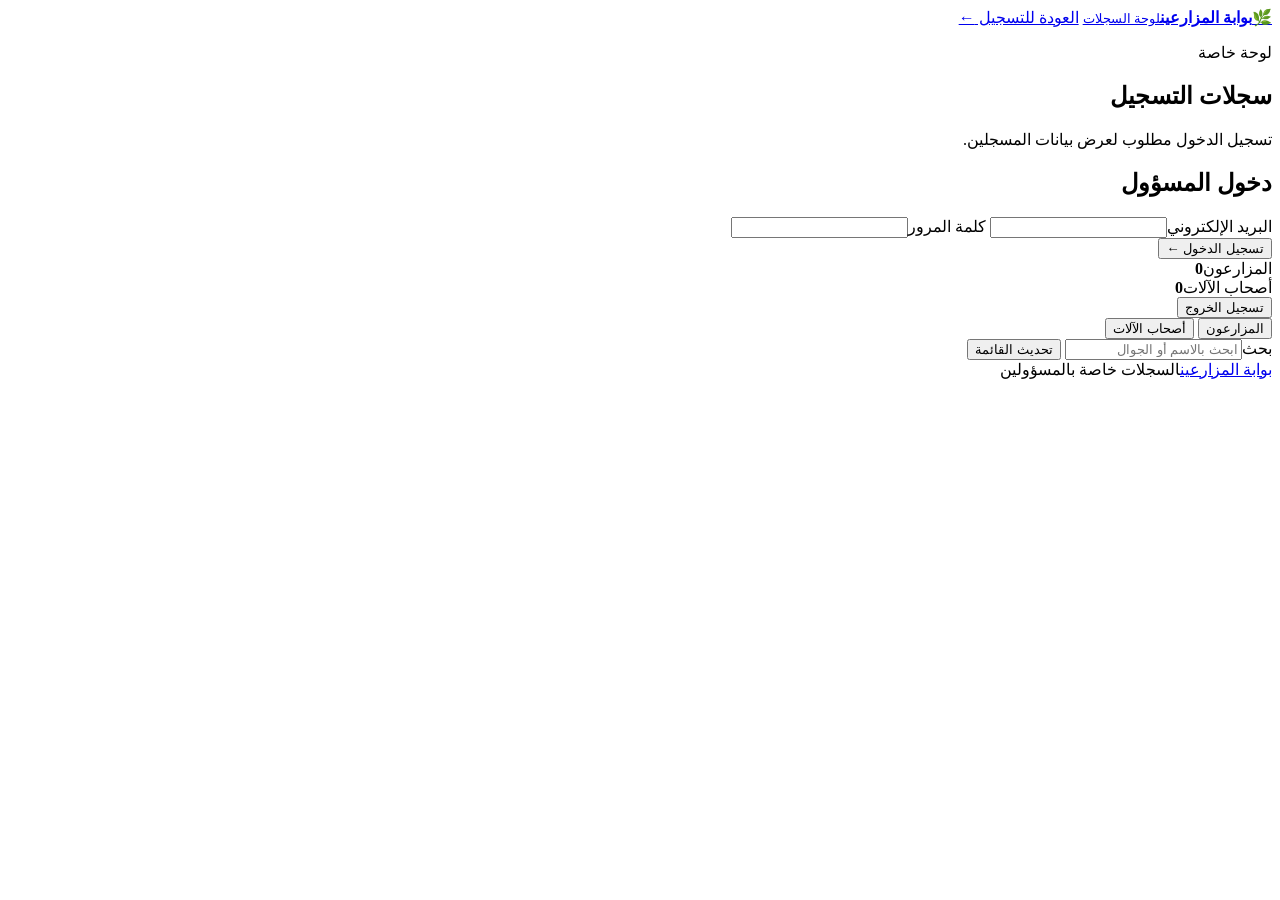
==== admin.html @ 2a0c69fd "Add private records dashboard" ====
<!doctype html>
<html lang="ar" dir="rtl">
<head>
  <meta charset="utf-8">
  <meta name="viewport" content="width=device-width, initial-scale=1">
  <meta name="theme-color" content="#173d2d">
  <meta name="robots" content="noindex,nofollow">
  <title>السجلات — بوابة المزارعين</title>
  <link rel="stylesheet" href="styles.css">
  <script src="config.js"></script>
  <script type="module" src="admin.js"></script>
</head>
<body>
  <header class="site-header">
    <a class="brand" href="./"><span class="brand-mark">🌿</span><span><strong>بوابة المزارعين</strong><small>لوحة السجلات</small></span></a>
    <a class="header-link" href="./">العودة للتسجيل <span aria-hidden="true">←</span></a>
  </header>
  <main class="page-shell admin-shell">
    <section class="admin-heading"><div><p class="eyebrow">لوحة خاصة</p><h1>سجلات التسجيل</h1><p class="muted">تسجيل الدخول مطلوب لعرض بيانات المسجلين.</p></div></section>
    <section class="form-card auth-card" id="login-card">
      <div class="form-body">
        <h2>دخول المسؤول</h2>
        <form id="login-form">
          <div class="field-grid">
            <label class="field"><span>البريد الإلكتروني</span><input name="email" type="email" autocomplete="username" required></label>
            <label class="field"><span>كلمة المرور</span><input name="password" type="password" autocomplete="current-password" required></label>
          </div>
          <button class="submit-button" type="submit">تسجيل الدخول <span aria-hidden="true">←</span></button>
          <div id="login-status" class="status" role="status" aria-live="polite"></div>
        </form>
      </div>
    </section>
    <section class="dashboard hidden" id="records-dashboard">
      <div class="dashboard-top">
        <div class="stats">
          <article class="stat-card"><span>المزارعون</span><strong id="farmer-count">0</strong></article>
          <article class="stat-card"><span>أصحاب الآلات</span><strong id="machine-count">0</strong></article>
        </div>
        <button class="button-quiet" id="sign-out" type="button">تسجيل الخروج</button>
      </div>
      <div class="form-card records-card">
        <div class="tabs" role="tablist" aria-label="نوع السجلات">
          <button class="tab active" type="button" data-record-tab="farmers">المزارعون</button>
          <button class="tab" type="button" data-record-tab="machines">أصحاب الآلات</button>
        </div>
        <div class="records-toolbar">
          <label class="search-box"><span class="sr-only">بحث</span><input id="record-search" type="search" placeholder="ابحث بالاسم أو الجوال"></label>
          <button id="refresh-records" class="button-quiet" type="button">تحديث القائمة</button>
        </div>
        <div class="table-wrap">
          <table><thead id="table-head"></thead><tbody id="table-body"></tbody></table>
        </div>
        <div id="records-status" class="status" role="status" aria-live="polite"></div>
      </div>
    </section>
    <footer class="site-footer"><a href="./">بوابة المزارعين</a><span>السجلات خاصة بالمسؤولين</span></footer>
  </main>
</body>
</html>
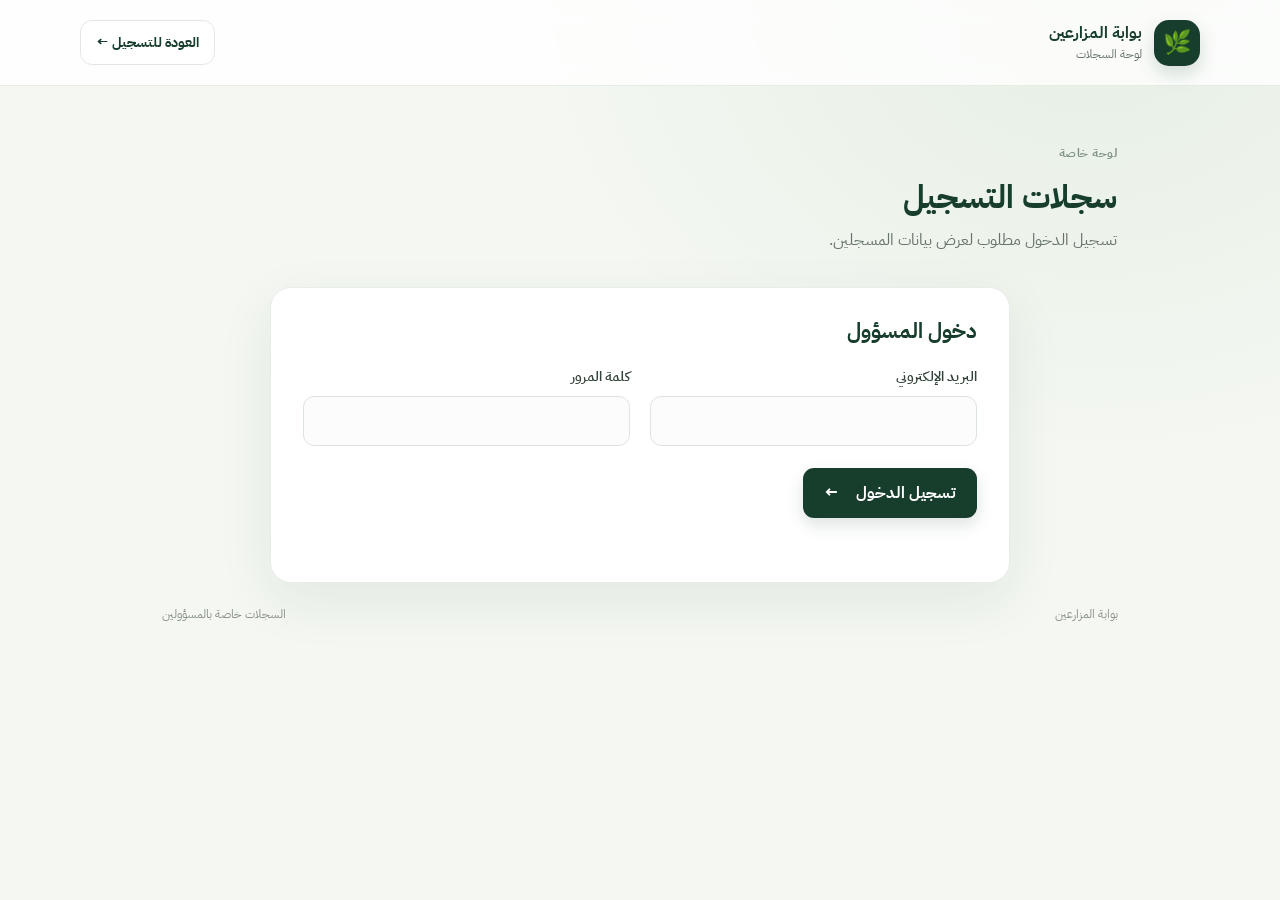
==== commit d3e50535: "Add record export controls" ====
--- a/admin.html
+++ b/admin.html
@@ -8,6 +8,7 @@
   <title>السجلات — بوابة المزارعين</title>
   <link rel="stylesheet" href="styles.css">
   <script src="config.js"></script>
+  <script src="https://cdn.sheetjs.com/xlsx-0.20.3/package/dist/xlsx.full.min.js"></script>
   <script type="module" src="admin.js"></script>
 </head>
 <body>
@@ -46,7 +47,10 @@
         <div class="records-toolbar">
           <label class="search-box"><span class="sr-only">بحث</span><input id="record-search" type="search" placeholder="ابحث بالاسم أو الجوال"></label>
           <button id="refresh-records" class="button-quiet" type="button">تحديث القائمة</button>
+          <button id="export-excel" class="button-quiet export-button" type="button">تصدير Excel</button>
+          <button id="export-pdf" class="button-quiet export-button" type="button">طباعة / حفظ PDF</button>
         </div>
+        <h2 id="print-title" class="print-title"></h2>
         <div class="table-wrap">
           <table><thead id="table-head"></thead><tbody id="table-body"></tbody></table>
         </div>
--- a/styles.css
+++ b/styles.css
@@ -0,0 +1,4 @@
+@import url('https://fonts.googleapis.com/css2?family=IBM+Plex+Sans+Arabic:wght@400;500;600;700&display=swap');
+:root{--green:#173d2d;--green-2:#23543e;--green-soft:#eaf2eb;--gold:#d0a85c;--ink:#18251e;--muted:#66736b;--line:#e1e8e2;--paper:#fff;--bg:#f4f7f2;--danger:#a83232;--shadow:0 18px 55px rgba(23,61,45,.08)}
+*{box-sizing:border-box}html{min-width:320px;background:var(--bg)}body{margin:0;color:var(--ink);font-family:"IBM Plex Sans Arabic",Tahoma,Arial,sans-serif;font-size:16px;line-height:1.65;background:radial-gradient(ellipse at 85% 0%,#e6efe4 0,transparent 36%),var(--bg);min-height:100vh}a{color:inherit;text-decoration:none}button,input{font:inherit}.site-header{height:86px;padding:0 max(calc((100vw - 1120px)/2),24px);display:flex;align-items:center;justify-content:space-between;background:rgba(255,255,255,.8);border-bottom:1px solid rgba(225,232,226,.8);backdrop-filter:blur(14px)}.brand{display:flex;align-items:center;gap:12px}.brand-mark{width:46px;height:46px;border-radius:15px;display:grid;place-items:center;background:var(--green);color:#fff;font-size:23px;box-shadow:0 8px 18px #173d2d2c}.brand strong,.brand small{display:block}.brand strong{font-size:16px;color:var(--green);font-weight:700}.brand small{font-size:12px;color:var(--muted);margin-top:-2px}.header-link{font-size:14px;color:var(--green);font-weight:700;padding:10px 15px;border:1px solid var(--line);border-radius:12px;background:#fff;transition:.2s}.header-link:hover{border-color:#a9beaa;background:var(--green-soft)}.page-shell{width:min(960px,calc(100% - 40px));margin:42px auto 24px}.intro{min-height:245px;border-radius:25px;background:linear-gradient(120deg,#163d2c,#24583d);color:white;padding:36px 42px;position:relative;overflow:hidden;display:flex;align-items:center;justify-content:space-between;box-shadow:0 18px 45px #173d2d21}.intro:after{content:"";position:absolute;width:370px;height:370px;border:1px solid #ffffff12;border-radius:50%;left:-100px;top:-180px;box-shadow:0 0 0 35px #ffffff08,0 0 0 70px #ffffff05}.intro-copy{position:relative;z-index:1}.eyebrow{margin:0 0 7px;color:#b4d8b5;font-weight:700;font-size:12px;letter-spacing:.04em}.intro h1{font-size:clamp(28px,4vw,40px);line-height:1.38;margin:0;font-weight:700;letter-spacing:-.035em}.intro h1 span{color:#d9bf88}.intro-text{color:#e1ebe3;margin:10px 0 0;font-size:15px}.intro-art{width:175px;height:150px;position:relative;display:grid;place-items:center;z-index:1}.intro-art:before,.intro-art:after{content:"";position:absolute;border-radius:50%;background:#ffffff0b}.intro-art:before{width:140px;height:140px}.intro-art:after{width:108px;height:108px;border:1px solid #ffffff30;background:transparent}.intro-art span{position:absolute;font-size:39px}.intro-art span:nth-child(1){transform:translate(-9px,-17px);font-size:57px}.intro-art span:nth-child(2){transform:translate(-52px,25px);font-size:32px}.intro-art span:nth-child(3){transform:translate(53px,-43px);font-size:24px}.form-card{margin-top:24px;background:var(--paper);border:1px solid #e8ede8;border-radius:21px;box-shadow:var(--shadow);overflow:hidden}.tabs{display:flex;gap:8px;padding:12px 20px;border-bottom:1px solid var(--line);background:#fbfcfa}.tab{border:1px solid transparent;background:transparent;color:#68766d;font-weight:700;font-size:14px;padding:10px 16px;border-radius:10px;cursor:pointer;transition:.2s}.tab:not(.active){border-color:#d8e2d9;background:linear-gradient(180deg,#fff 0%,#f5f9f5 100%);box-shadow:0 3px 10px rgba(23,61,45,.12),inset 0 1px 0 #fff;color:#52675a}.tab:not(.active):hover{transform:translateY(-1px);border-color:#abc2ae;box-shadow:0 6px 14px rgba(23,61,45,.16)}.tab.active{background:var(--green);color:white;box-shadow:0 5px 14px #173d2d24}.form-body{padding:28px 32px 30px}.section-heading{display:flex;justify-content:space-between;align-items:flex-start;gap:12px;margin-bottom:22px}.section-heading .eyebrow{color:#8a9c8d}.section-heading h2,.form-body h2{font-size:21px;color:var(--green);margin:0;line-height:1.5}.required-note{font-size:12px;color:var(--muted);white-space:nowrap;padding-top:8px}.required-note b,.field b{color:#bc704e}.field-grid{display:grid;grid-template-columns:repeat(2,minmax(0,1fr));gap:18px 20px}.field{display:flex;flex-direction:column;gap:7px;color:#34443a;font-weight:600;font-size:14px}.field input,.field select{width:100%;height:50px;background:#fbfcfb;border:1px solid #dce5dd;border-radius:11px;padding:0 14px;outline:none;color:var(--ink);transition:.18s}.field input[name="phone"],.field input[name="farm_count"]{font-family:Arial,Tahoma,sans-serif;font-variant-numeric:lining-nums;direction:ltr}.field input[name="phone"]{text-align:left}.field input[name="farm_count"]{text-align:right}.field input:focus,.field select:focus{border-color:#548368;box-shadow:0 0 0 3px #23543e16;background:white}.field input::placeholder{color:#a0aaa2;font-weight:400}.field small{color:#87928a;font-size:11px;font-weight:400;margin-top:-4px}.hidden{display:none!important}.form-bottom{margin-top:24px;display:flex;align-items:center;justify-content:space-between;gap:18px}.privacy-note{font-size:12px;color:#718077;margin:0;display:flex;align-items:center;gap:7px}.submit-button{border:0;border-radius:11px;background:var(--green);color:#fff;padding:12px 19px;min-width:174px;display:flex;justify-content:space-between;align-items:center;gap:18px;font-weight:700;cursor:pointer;box-shadow:0 7px 16px #173d2d25;transition:.18s}.submit-button:hover{background:var(--green-2);transform:translateY(-1px)}.submit-button:disabled{opacity:.62;cursor:wait;transform:none}.status{margin-top:12px;font-size:13px;min-height:22px;color:var(--muted)}.status.success{color:#25623c}.status.error{color:var(--danger)}.site-footer{display:flex;justify-content:space-between;gap:16px;padding:22px 2px;color:#89938a;font-size:12px}.admin-shell{max-width:1080px}.admin-heading{padding:16px 3px 7px}.admin-heading .eyebrow{color:#819286}.admin-heading h1{margin:0;font-size:32px;color:var(--green)}.muted{color:var(--muted);margin:3px 0}.auth-card{max-width:740px;margin-inline:auto}.auth-card .form-body h2{margin-bottom:18px}.auth-card .submit-button{margin-top:22px;justify-content:center}.dashboard{margin-top:24px}.dashboard-top{display:flex;align-items:center;justify-content:space-between;gap:16px;margin-bottom:16px}.stats{display:flex;gap:12px}.stat-card{min-width:150px;background:#fff;border:1px solid var(--line);border-radius:14px;padding:12px 17px;box-shadow:0 7px 22px #173d2d0b}.stat-card span,.stat-card strong{display:block}.stat-card span{font-size:12px;color:var(--muted)}.stat-card strong{font-size:24px;color:var(--green)}.button-quiet{border:1px solid var(--line);border-radius:10px;background:white;color:var(--green);font-weight:700;font-size:13px;padding:9px 13px;cursor:pointer}.button-quiet:hover{background:var(--green-soft);border-color:#b9cbbb}.records-card{margin-top:0}.records-card .tabs{padding-inline:18px}.records-toolbar{padding:16px 20px;display:flex;gap:10px;justify-content:space-between}.search-box{flex:1;max-width:440px}.search-box input{width:100%;height:42px;border:1px solid var(--line);border-radius:10px;padding:0 13px;outline:none}.search-box input:focus{border-color:#548368;box-shadow:0 0 0 3px #23543e16}.table-wrap{overflow:auto;border-top:1px solid var(--line)}table{width:100%;border-collapse:collapse;min-width:540px;text-align:right}th,td{padding:13px 18px;border-bottom:1px solid #edf0ed;font-size:13px;white-space:nowrap}th{color:#748177;font-size:12px;background:#fbfcfa;font-weight:700}td{color:#2e3c33}tbody tr:hover{background:#fafcf9}.empty-cell{text-align:center;color:#89938a;padding:26px}.records-card>.status{padding:0 20px 12px}.sr-only{position:absolute;width:1px;height:1px;padding:0;margin:-1px;overflow:hidden;clip:rect(0,0,0,0);white-space:nowrap;border:0}
+@media(max-width:650px){.site-header{height:73px;padding:0 16px}.brand-mark{width:40px;height:40px;border-radius:13px}.brand small{font-size:10px}.header-link{padding:8px 10px;font-size:12px}.page-shell{width:calc(100% - 28px);margin-top:20px}.intro{min-height:220px;padding:27px 22px;border-radius:19px}.intro-art{width:92px;transform:scale(.77);margin-left:-16px}.intro h1{font-size:29px}.intro-text{font-size:13px;max-width:270px}.form-card{margin-top:17px;border-radius:17px}.tabs{padding:9px 11px;gap:4px}.tab{padding:9px 11px;font-size:12px;flex:1}.form-body{padding:21px 18px 22px}.section-heading{margin-bottom:18px}.section-heading h2{font-size:18px}.required-note{font-size:10px}.field-grid{grid-template-columns:1fr;gap:14px}.field input,.field select{height:48px}.form-bottom{align-items:stretch;flex-direction:column}.submit-button{width:100%;justify-content:center}.privacy-note{justify-content:center}.site-footer{font-size:10px}.admin-heading h1{font-size:27px}.dashboard-top{align-items:flex-start}.stats{flex:1}.stat-card{min-width:0;flex:1;padding:10px 12px}.records-toolbar{padding:13px;flex-wrap:wrap}.search-box{max-width:none;min-width:100%}.records-toolbar .button-quiet{margin-right:auto}.table-wrap th,.table-wrap td{padding:11px 13px}.intro-art{display:none}.intro{min-height:unset}}
